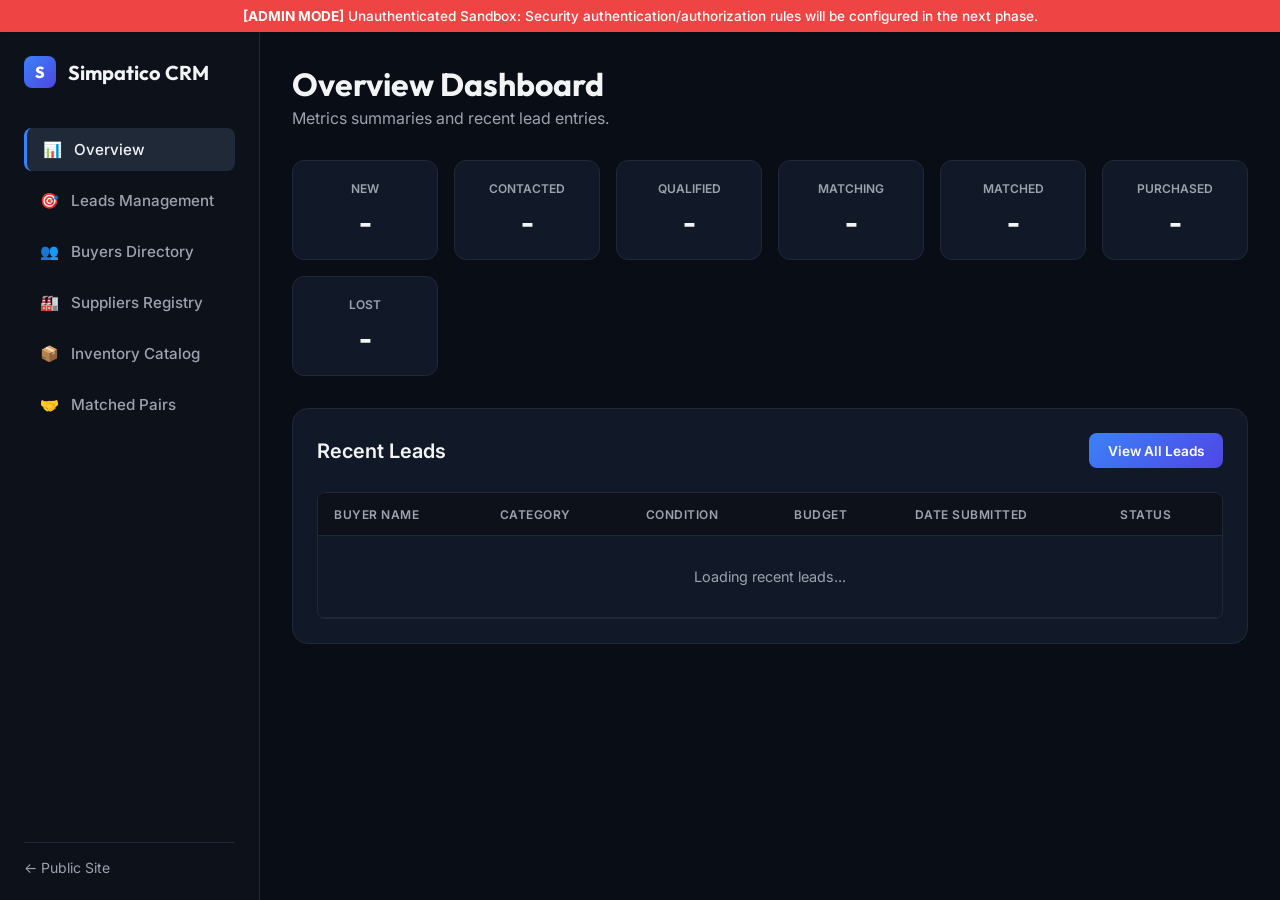
==== src/main/resources/static/admin/index.html @ 5948279e "feat: add admin CRM dashboard and public landing page request form" ====
<!DOCTYPE html>
<html lang="en">
<head>
    <meta charset="UTF-8">
    <meta name="viewport" content="width=device-width, initial-scale=1.0">
    <title>Simpatico CRM - Admin Dashboard</title>
    <!-- Modern Typography -->
    <link rel="preconnect" href="https://fonts.googleapis.com">
    <link rel="preconnect" href="https://fonts.gstatic.com" crossorigin>
    <link href="https://fonts.googleapis.com/css2?family=Inter:wght@300;400;500;600;700&family=Outfit:wght@400;500;600;700;800&display=swap" rel="stylesheet">
    <link rel="stylesheet" href="admin.css">
</head>
<body>

    <!-- Security Alert Header -->
    <div class="security-alert-bar">
        <span><strong>[ADMIN MODE]</strong> Unauthenticated Sandbox: Security authentication/authorization rules will be configured in the next phase.</span>
    </div>

    <div class="app-container">
        <!-- Sidebar Navigation -->
        <aside class="sidebar">
            <div class="brand">
                <span class="logo-icon">S</span>
                <h2>Simpatico CRM</h2>
            </div>
            <nav class="menu">
                <button class="menu-item active" data-tab="dashboard">
                    <span class="menu-icon">📊</span> Overview
                </button>
                <button class="menu-item" data-tab="leads">
                    <span class="menu-icon">🎯</span> Leads Management
                </button>
                <button class="menu-item" data-tab="buyers">
                    <span class="menu-icon">👥</span> Buyers Directory
                </button>
                <button class="menu-item" data-tab="suppliers">
                    <span class="menu-icon">🏭</span> Suppliers Registry
                </button>
                <button class="menu-item" data-tab="inventory">
                    <span class="menu-icon">📦</span> Inventory Catalog
                </button>
                <button class="menu-item" data-tab="matches">
                    <span class="menu-icon">🤝</span> Matched Pairs
                </button>
            </nav>
            <div class="sidebar-footer">
                <a href="/index.html" class="public-link">← Public Site</a>
            </div>
        </aside>

        <!-- Main Content Area -->
        <main class="main-content">
            
            <!-- Tab: Dashboard -->
            <section id="tab-dashboard" class="tab-content active">
                <div class="tab-header">
                    <h1>Overview Dashboard</h1>
                    <p>Metrics summaries and recent lead entries.</p>
                </div>

                <!-- Status Metric Grid -->
                <div class="metrics-grid" id="dashboardMetrics">
                    <div class="metric-card">
                        <h3>NEW</h3>
                        <div class="value" id="count-NEW">-</div>
                    </div>
                    <div class="metric-card">
                        <h3>CONTACTED</h3>
                        <div class="value" id="count-CONTACTED">-</div>
                    </div>
                    <div class="metric-card">
                        <h3>QUALIFIED</h3>
                        <div class="value" id="count-QUALIFIED">-</div>
                    </div>
                    <div class="metric-card">
                        <h3>MATCHING</h3>
                        <div class="value" id="count-MATCHING">-</div>
                    </div>
                    <div class="metric-card">
                        <h3>MATCHED</h3>
                        <div class="value" id="count-MATCHED">-</div>
                    </div>
                    <div class="metric-card">
                        <h3>PURCHASED</h3>
                        <div class="value" id="count-PURCHASED">-</div>
                    </div>
                    <div class="metric-card">
                        <h3>LOST</h3>
                        <div class="value" id="count-LOST">-</div>
                    </div>
                </div>

                <!-- Recent Leads Section -->
                <div class="section-card">
                    <div class="section-header">
                        <h2>Recent Leads</h2>
                        <button class="btn btn-primary" onclick="switchTab('leads')">View All Leads</button>
                    </div>
                    <div class="table-container">
                        <table class="data-table">
                            <thead>
                                <tr>
                                    <th>Buyer Name</th>
                                    <th>Category</th>
                                    <th>Condition</th>
                                    <th>Budget</th>
                                    <th>Date Submitted</th>
                                    <th>Status</th>
                                </tr>
                            </thead>
                            <tbody id="recentLeadsTable">
                                <tr><td colspan="6" class="placeholder-row">Loading recent leads...</td></tr>
                            </tbody>
                        </table>
                    </div>
                </div>
            </section>

            <!-- Tab: Leads -->
            <section id="tab-leads" class="tab-content">
                <div class="tab-header">
                    <h1>Leads Management</h1>
                    <p>Track purchasing requirements, match buyers with liquidation packages, and qualify accounts.</p>
                </div>

                <div class="filter-bar">
                    <div class="search-input">
                        <input type="text" id="leadSearch" placeholder="Search by Buyer Name or Company...">
                    </div>
                    <div class="select-input">
                        <select id="leadStatusFilter">
                            <option value="">All Statuses</option>
                            <option value="NEW">NEW</option>
                            <option value="CONTACTED">CONTACTED</option>
                            <option value="QUALIFIED">QUALIFIED</option>
                            <option value="MATCHING">MATCHING</option>
                            <option value="MATCHED">MATCHED</option>
                            <option value="NEGOTIATING">NEGOTIATING</option>
                            <option value="PURCHASED">PURCHASED</option>
                            <option value="LOST">LOST</option>
                        </select>
                    </div>
                </div>

                <div class="table-container">
                    <table class="data-table">
                        <thead>
                            <tr>
                                <th>Buyer Name</th>
                                <th>Company</th>
                                <th>Category</th>
                                <th>Condition</th>
                                <th>Budget</th>
                                <th>Status</th>
                                <th>Action</th>
                            </tr>
                        </thead>
                        <tbody id="leadsTableBody">
                            <!-- Populated dynamically -->
                        </tbody>
                    </table>
                </div>
            </section>

            <!-- Tab: Buyers -->
            <section id="tab-buyers" class="tab-content">
                <div class="tab-header">
                    <h1>Buyers Directory</h1>
                    <p>Wholesale liquidation accounts and active profiles.</p>
                </div>

                <div class="filter-bar">
                    <div class="search-input">
                        <input type="text" id="buyerSearch" placeholder="Search by First/Last name or Email...">
                    </div>
                </div>

                <div class="table-container">
                    <table class="data-table">
                        <thead>
                            <tr>
                                <th>Name</th>
                                <th>Company</th>
                                <th>Email</th>
                                <th>Phone</th>
                                <th>Location</th>
                                <th>Status</th>
                                <th>Action</th>
                            </tr>
                        </thead>
                        <tbody id="buyersTableBody">
                            <!-- Populated dynamically -->
                        </tbody>
                    </table>
                </div>
            </section>

            <!-- Tab: Suppliers -->
            <section id="tab-suppliers" class="tab-content">
                <div class="tab-header">
                    <h1>Suppliers Registry</h1>
                    <p>Liquidation centers, wholesale distributors, and suppliers profiles.</p>
                </div>

                <div class="filter-bar">
                    <div class="search-input">
                        <input type="text" id="supplierSearch" placeholder="Search by Company or Contact name...">
                    </div>
                </div>

                <div class="table-container">
                    <table class="data-table">
                        <thead>
                            <tr>
                                <th>Company Name</th>
                                <th>Contact Name</th>
                                <th>Email</th>
                                <th>Phone</th>
                                <th>Website</th>
                                <th>Status</th>
                                <th>Action</th>
                            </tr>
                        </thead>
                        <tbody id="suppliersTableBody">
                            <!-- Populated dynamically -->
                        </tbody>
                    </table>
                </div>
            </section>

            <!-- Tab: Inventory -->
            <section id="tab-inventory" class="tab-content">
                <div class="tab-header">
                    <h1>Inventory Catalog</h1>
                    <p>Available wholesale packages, returns lots, and surplus stocks.</p>
                </div>

                <div class="filter-bar multiline">
                    <div class="search-input">
                        <input type="text" id="inventorySearch" placeholder="Search by title or description...">
                    </div>
                    <div class="select-input">
                        <input type="text" id="inventoryCategoryFilter" placeholder="Category filter...">
                    </div>
                    <div class="select-input">
                        <input type="text" id="inventoryConditionFilter" placeholder="Condition filter...">
                    </div>
                    <div class="select-input">
                        <select id="inventoryStatusFilter">
                            <option value="">All Statuses</option>
                            <option value="AVAILABLE">AVAILABLE</option>
                            <option value="RESERVED">RESERVED</option>
                            <option value="SOLD">SOLD</option>
                            <option value="INACTIVE">INACTIVE</option>
                        </select>
                    </div>
                </div>

                <div class="table-container">
                    <table class="data-table">
                        <thead>
                            <tr>
                                <th>Offering Title</th>
                                <th>Supplier</th>
                                <th>Category</th>
                                <th>Condition</th>
                                <th>Price</th>
                                <th>Quantity</th>
                                <th>Status</th>
                                <th>Action</th>
                            </tr>
                        </thead>
                        <tbody id="inventoryTableBody">
                            <!-- Populated dynamically -->
                        </tbody>
                    </table>
                </div>
            </section>

            <!-- Tab: Matches -->
            <section id="tab-matches" class="tab-content">
                <div class="tab-header">
                    <h1>Matched Pairs</h1>
                    <p>Administrative review registry for proposed matches between Buyer Leads and Supplier Inventory.</p>
                </div>

                <div class="table-container">
                    <table class="data-table">
                        <thead>
                            <tr>
                                <th>Buyer Lead Details</th>
                                <th>Matched Inventory</th>
                                <th>Status</th>
                                <th>Date Matched</th>
                                <th>Action</th>
                            </tr>
                        </thead>
                        <tbody id="matchesTableBody">
                            <!-- Populated dynamically -->
                        </tbody>
                    </table>
                </div>
            </section>
        </main>
    </div>

    <!-- Modal: Lead Details & Match Evaluator -->
    <div id="leadModal" class="modal">
        <div class="modal-content large">
            <span class="close-btn" onclick="closeModal('leadModal')">&times;</span>
            <h2 class="modal-title">Lead Requirements Profile</h2>
            
            <div class="modal-details-grid">
                <!-- Buyer Details Pane -->
                <div class="details-card">
                    <h3>Buyer Contact Information</h3>
                    <div class="info-row"><strong>Name:</strong> <span id="lead-buyer-name">-</span></div>
                    <div class="info-row"><strong>Company:</strong> <span id="lead-buyer-company">-</span></div>
                    <div class="info-row"><strong>Email:</strong> <span id="lead-buyer-email">-</span></div>
                    <div class="info-row"><strong>Phone:</strong> <span id="lead-buyer-phone">-</span></div>
                </div>

                <!-- Requirements Pane -->
                <div class="details-card">
                    <h3>Purchasing Specifications</h3>
                    <div class="info-row"><strong>Category:</strong> <span id="lead-category">-</span></div>
                    <div class="info-row"><strong>Condition:</strong> <span id="lead-condition">-</span></div>
                    <div class="info-row"><strong>Target Quantity:</strong> <span id="lead-quantity">-</span></div>
                    <div class="info-row"><strong>Budget Cap:</strong> <span id="lead-budget">-</span></div>
                    <div class="info-row"><strong>Location Preference:</strong> <span id="lead-location">-</span></div>
                    <div class="info-row"><strong>Frequency:</strong> <span id="lead-frequency">-</span></div>
                </div>
            </div>

            <!-- Notes & Status Pane -->
            <div class="modal-action-bar">
                <div class="form-group flex-2">
                    <label for="leadStatusChange">Change Lead Status</label>
                    <select id="leadStatusChange">
                        <option value="NEW">NEW</option>
                        <option value="CONTACTED">CONTACTED</option>
                        <option value="QUALIFIED">QUALIFIED</option>
                        <option value="MATCHING">MATCHING</option>
                        <option value="MATCHED">MATCHED</option>
                        <option value="NEGOTIATING">NEGOTIATING</option>
                        <option value="PURCHASED">PURCHASED</option>
                        <option value="LOST">LOST</option>
                    </select>
                </div>
                <div class="form-group flex-1">
                    <label>&nbsp;</label>
                    <button class="btn btn-primary" id="saveLeadStatusBtn">Update Status</button>
                </div>
            </div>

            <div class="form-group" style="margin-top: 1rem;">
                <label for="leadRequirements">Requirements Notes / Details</label>
                <textarea id="leadRequirements" readonly></textarea>
            </div>

            <!-- Potential Matches Block -->
            <div class="potential-matches-container">
                <div class="section-header">
                    <h3>Potential Inventory Matches</h3>
                    <button class="btn btn-secondary" id="triggerMatchEngineBtn">Run Match Engine Scorer</button>
                </div>
                <div class="potential-list" id="potentialMatchesList">
                    <div class="placeholder-row">Run Scorer to discover inventory offerings matching these conditions.</div>
                </div>
            </div>
        </div>
    </div>

    <!-- Modal: Buyer Details -->
    <div id="buyerModal" class="modal">
        <div class="modal-content">
            <span class="close-btn" onclick="closeModal('buyerModal')">&times;</span>
            <h2 class="modal-title">Buyer Profile & History</h2>
            
            <div class="info-panel">
                <div class="info-row"><strong>Full Name:</strong> <span id="buyer-name">-</span></div>
                <div class="info-row"><strong>Company:</strong> <span id="buyer-company">-</span></div>
                <div class="info-row"><strong>Email:</strong> <span id="buyer-email">-</span></div>
                <div class="info-row"><strong>Phone:</strong> <span id="buyer-phone">-</span></div>
                <div class="info-row"><strong>Status:</strong> <span id="buyer-status">-</span></div>
            </div>

            <h3 style="margin: 1.5rem 0 0.5rem 0;">Request Lead History</h3>
            <div class="table-container mini">
                <table class="data-table">
                    <thead>
                        <tr>
                            <th>Category</th>
                            <th>Condition</th>
                            <th>Budget</th>
                            <th>Status</th>
                        </tr>
                    </thead>
                    <tbody id="buyerLeadsHistory">
                        <!-- Populated dynamically -->
                    </tbody>
                </table>
            </div>
        </div>
    </div>

    <!-- Modal: Supplier Details -->
    <div id="supplierModal" class="modal">
        <div class="modal-content">
            <span class="close-btn" onclick="closeModal('supplierModal')">&times;</span>
            <h2 class="modal-title">Supplier Details & Inventory</h2>

            <div class="info-panel">
                <div class="info-row"><strong>Company:</strong> <span id="supplier-company">-</span></div>
                <div class="info-row"><strong>Contact:</strong> <span id="supplier-contact">-</span></div>
                <div class="info-row"><strong>Email:</strong> <span id="supplier-email">-</span></div>
                <div class="info-row"><strong>Phone:</strong> <span id="supplier-phone">-</span></div>
                <div class="info-row"><strong>Website:</strong> <span id="supplier-website">-</span></div>
                <div class="info-row"><strong>Status:</strong> <span id="supplier-status">-</span></div>
            </div>

            <h3 style="margin: 1.5rem 0 0.5rem 0;">Associated Inventory Offerings</h3>
            <div class="table-container mini">
                <table class="data-table">
                    <thead>
                        <tr>
                            <th>Title</th>
                            <th>Category</th>
                            <th>Condition</th>
                            <th>Price</th>
                            <th>Status</th>
                        </tr>
                    </thead>
                    <tbody id="supplierInventoryList">
                        <!-- Populated dynamically -->
                    </tbody>
                </table>
            </div>
        </div>
    </div>

    <!-- Modal: Inventory Details -->
    <div id="inventoryModal" class="modal">
        <div class="modal-content">
            <span class="close-btn" onclick="closeModal('inventoryModal')">&times;</span>
            <h2 class="modal-title">Inventory Lot Details</h2>

            <div class="info-panel">
                <div class="info-row"><strong>Title:</strong> <span id="inv-title">-</span></div>
                <div class="info-row"><strong>Category:</strong> <span id="inv-category">-</span></div>
                <div class="info-row"><strong>Condition:</strong> <span id="inv-condition">-</span></div>
                <div class="info-row"><strong>Quantity:</strong> <span id="inv-quantity">-</span></div>
                <div class="info-row"><strong>Asking Price:</strong> <span id="inv-price">-</span></div>
                <div class="info-row"><strong>Location:</strong> <span id="inv-location">-</span></div>
                <div class="info-row"><strong>Status:</strong> <span id="inv-status">-</span></div>
            </div>

            <h3 style="margin: 1.5rem 0 0.5rem 0;">Supplier Information</h3>
            <div class="info-panel">
                <div class="info-row"><strong>Company Name:</strong> <span id="inv-supplier-company">-</span></div>
                <div class="info-row"><strong>Contact Person:</strong> <span id="inv-supplier-contact">-</span></div>
                <div class="info-row"><strong>Email Address:</strong> <span id="inv-supplier-email">-</span></div>
            </div>

            <div class="form-group" style="margin-top: 1rem;">
                <label for="invDescription">Lot Description</label>
                <textarea id="invDescription" readonly></textarea>
            </div>
        </div>
    </div>

    <!-- Modal: Match Pair Detail / Status Action -->
    <div id="matchModal" class="modal">
        <div class="modal-content">
            <span class="close-btn" onclick="closeModal('matchModal')">&times;</span>
            <h2 class="modal-title">Match Pair Administration</h2>

            <div class="info-panel">
                <div class="info-row"><strong>Buyer Lead:</strong> <span id="match-buyer-desc">-</span></div>
                <div class="info-row"><strong>Inventory Offering:</strong> <span id="match-inv-desc">-</span></div>
                <div class="info-row"><strong>Status:</strong> <span id="match-current-status">-</span></div>
            </div>

            <div class="modal-action-bar" style="margin-top: 1.5rem;">
                <div class="form-group flex-2">
                    <label for="matchStatusSelect">Transition Status</label>
                    <select id="matchStatusSelect">
                        <option value="INITIAL">INITIAL</option>
                        <option value="REVIEWED">REVIEWED</option>
                        <option value="PRESENTED">PRESENTED</option>
                        <option value="ACCEPTED">ACCEPTED</option>
                        <option value="REJECTED">REJECTED</option>
                        <option value="EXPIRED">EXPIRED</option>
                    </select>
                </div>
            </div>

            <div class="form-group" style="margin-top: 1rem;">
                <label for="matchNotesInput">Administrative Match Notes</label>
                <textarea id="matchNotesInput" placeholder="Add details about negotiations, contact dates, or status decisions..."></textarea>
            </div>

            <button class="btn btn-primary full-width" id="saveMatchStatusBtn" style="margin-top: 1rem;">Save Match Settings</button>
        </div>
    </div>

    <script src="admin.js"></script>
</body>
</html>
---- src/main/resources/static/admin/admin.css ----
/* Modern CSS Reset & Variable Definitions */
:root {
    --bg-color: #090d16;
    --card-bg: #111827;
    --card-border: #1f2937;
    --sidebar-bg: #0d111a;
    --accent-primary: #3b82f6;
    --accent-glow: rgba(59, 130, 246, 0.15);
    --text-primary: #f3f4f6;
    --text-secondary: #9ca3af;
    --input-bg: #1f2937;
    --input-border: #374151;
    --btn-primary-bg: linear-gradient(135deg, #3b82f6, #4f46e5);
    
    /* Status Badge Colors */
    --badge-new: #3b82f6;
    --badge-contacted: #f59e0b;
    --badge-qualified: #10b981;
    --badge-matching: #8b5cf6;
    --badge-matched: #ec4899;
    --badge-negotiating: #14b8a6;
    --badge-purchased: #059669;
    --badge-lost: #ef4444;
}

* {
    box-sizing: border-box;
    margin: 0;
    padding: 0;
}

body {
    font-family: 'Inter', sans-serif;
    background-color: var(--bg-color);
    color: var(--text-primary);
    min-height: 100vh;
    display: flex;
    flex-direction: column;
    overflow-x: hidden;
}

/* Security Alert Bar */
.security-alert-bar {
    background-color: #ef4444;
    color: white;
    font-size: 0.85rem;
    padding: 0.5rem 1rem;
    text-align: center;
    font-weight: 500;
    box-shadow: 0 2px 4px rgba(0, 0, 0, 0.1);
    z-index: 1000;
}

/* Page Frame Structure */
.app-container {
    display: flex;
    flex: 1;
    height: calc(100vh - 29px);
    overflow: hidden;
}

/* Sidebar Navigation styles */
.sidebar {
    width: 260px;
    background-color: var(--sidebar-bg);
    border-right: 1px solid var(--card-border);
    display: flex;
    flex-direction: column;
    padding: 1.5rem;
}

.brand {
    display: flex;
    align-items: center;
    gap: 0.75rem;
    margin-bottom: 2.5rem;
}

.logo-icon {
    background: var(--btn-primary-bg);
    width: 32px;
    height: 32px;
    border-radius: 0.5rem;
    display: flex;
    align-items: center;
    justify-content: center;
    font-weight: 800;
    color: white;
    font-family: 'Outfit', sans-serif;
}

.brand h2 {
    font-family: 'Outfit', sans-serif;
    font-size: 1.25rem;
    font-weight: 700;
}

.menu {
    display: flex;
    flex-direction: column;
    gap: 0.5rem;
    flex: 1;
}

.menu-item {
    background: none;
    border: none;
    padding: 0.75rem 1rem;
    color: var(--text-secondary);
    font-family: inherit;
    font-size: 0.95rem;
    font-weight: 500;
    text-align: left;
    border-radius: 0.5rem;
    cursor: pointer;
    transition: all 0.2s ease;
    display: flex;
    align-items: center;
    gap: 0.75rem;
}

.menu-item:hover, .menu-item.active {
    background-color: var(--card-border);
    color: var(--text-primary);
}

.menu-item.active {
    border-left: 3px solid var(--accent-primary);
}

.sidebar-footer {
    padding-top: 1rem;
    border-top: 1px solid var(--card-border);
}

.public-link {
    color: var(--text-secondary);
    text-decoration: none;
    font-size: 0.875rem;
    display: block;
    transition: color 0.2s ease;
}

.public-link:hover {
    color: var(--accent-primary);
}

/* Main Content Styles */
.main-content {
    flex: 1;
    padding: 2rem;
    overflow-y: auto;
    background-color: var(--bg-color);
}

.tab-content {
    display: none;
}

.tab-content.active {
    display: block;
}

.tab-header {
    margin-bottom: 2rem;
}

.tab-header h1 {
    font-family: 'Outfit', sans-serif;
    font-size: 2rem;
    font-weight: 700;
    margin-bottom: 0.25rem;
}

.tab-header p {
    color: var(--text-secondary);
    font-size: 1rem;
}

/* Dashboard Metric Grid layout */
.metrics-grid {
    display: grid;
    grid-template-columns: repeat(auto-fit, minmax(130px, 1fr));
    gap: 1rem;
    margin-bottom: 2rem;
}

.metric-card {
    background-color: var(--card-bg);
    border: 1px solid var(--card-border);
    border-radius: 0.75rem;
    padding: 1.25rem;
    text-align: center;
}

.metric-card h3 {
    font-size: 0.75rem;
    font-weight: 600;
    color: var(--text-secondary);
    margin-bottom: 0.5rem;
    text-transform: uppercase;
}

.metric-card .value {
    font-family: 'Outfit', sans-serif;
    font-size: 1.75rem;
    font-weight: 700;
    color: var(--text-primary);
}

/* Sections and Tables */
.section-card {
    background-color: var(--card-bg);
    border: 1px solid var(--card-border);
    border-radius: 1rem;
    padding: 1.5rem;
    margin-bottom: 2rem;
}

.section-header {
    display: flex;
    justify-content: space-between;
    align-items: center;
    margin-bottom: 1.5rem;
}

.section-header h2 {
    font-size: 1.25rem;
    font-weight: 600;
}

.table-container {
    overflow-x: auto;
    border-radius: 0.5rem;
    border: 1px solid var(--card-border);
}

.table-container.mini {
    max-height: 250px;
    overflow-y: auto;
}

.data-table {
    width: 100%;
    border-collapse: collapse;
    text-align: left;
    font-size: 0.9rem;
}

.data-table th, .data-table td {
    padding: 0.85rem 1rem;
    border-bottom: 1px solid var(--card-border);
}

.data-table th {
    background-color: var(--sidebar-bg);
    color: var(--text-secondary);
    font-weight: 600;
    text-transform: uppercase;
    font-size: 0.75rem;
    letter-spacing: 0.5px;
}

.data-table tbody tr:hover {
    background-color: rgba(255, 255, 255, 0.02);
}

.placeholder-row {
    text-align: center;
    color: var(--text-secondary);
    padding: 2rem !important;
}

/* Filter components */
.filter-bar {
    display: flex;
    gap: 1rem;
    margin-bottom: 1.5rem;
}

.filter-bar.multiline {
    display: grid;
    grid-template-columns: repeat(auto-fit, minmax(200px, 1fr));
}

.search-input, .select-input {
    flex: 1;
}

input, select, textarea {
    background-color: var(--input-bg);
    border: 1px solid var(--input-border);
    border-radius: 0.5rem;
    padding: 0.65rem 1rem;
    color: var(--text-primary);
    font-family: inherit;
    font-size: 0.9rem;
    outline: none;
    width: 100%;
}

input:focus, select:focus, textarea:focus {
    border-color: var(--accent-primary);
}

/* Buttons */
.btn {
    border: none;
    border-radius: 0.5rem;
    padding: 0.6rem 1.2rem;
    font-weight: 600;
    cursor: pointer;
    font-family: inherit;
    font-size: 0.85rem;
    transition: opacity 0.2s ease;
}

.btn-primary {
    background: var(--btn-primary-bg);
    color: white;
}

.btn-secondary {
    background-color: var(--card-border);
    color: var(--text-primary);
    border: 1px solid var(--input-border);
}

.btn:hover {
    opacity: 0.9;
}

.btn-small {
    padding: 0.4rem 0.8rem;
    font-size: 0.75rem;
}

/* Status Badges */
.badge {
    display: inline-block;
    padding: 0.25rem 0.6rem;
    border-radius: 9999px;
    font-size: 0.75rem;
    font-weight: 600;
    text-transform: uppercase;
}

.badge-new { background-color: rgba(59, 130, 246, 0.15); color: var(--badge-new); }
.badge-contacted { background-color: rgba(245, 158, 11, 0.15); color: var(--badge-contacted); }
.badge-qualified { background-color: rgba(16, 185, 129, 0.15); color: var(--badge-qualified); }
.badge-matching { background-color: rgba(139, 92, 246, 0.15); color: var(--badge-matching); }
.badge-matched { background-color: rgba(236, 72, 153, 0.15); color: var(--badge-matched); }
.badge-negotiating { background-color: rgba(20, 184, 166, 0.15); color: var(--badge-negotiating); }
.badge-purchased { background-color: rgba(5, 150, 105, 0.15); color: var(--badge-purchased); }
.badge-lost { background-color: rgba(239, 68, 68, 0.15); color: var(--badge-lost); }

/* Modal overlay */
.modal {
    display: none;
    position: fixed;
    top: 0;
    left: 0;
    width: 100%;
    height: 100%;
    background-color: rgba(0, 0, 0, 0.6);
    z-index: 2000;
    align-items: center;
    justify-content: center;
    padding: 1.5rem;
}

.modal.active {
    display: flex;
}

.modal-content {
    background-color: var(--card-bg);
    border: 1px solid var(--card-border);
    border-radius: 1rem;
    width: 100%;
    max-width: 550px;
    padding: 2rem;
    position: relative;
    max-height: 90vh;
    overflow-y: auto;
}

.modal-content.large {
    max-width: 850px;
}

.close-btn {
    position: absolute;
    top: 1rem;
    right: 1.25rem;
    font-size: 1.5rem;
    color: var(--text-secondary);
    cursor: pointer;
}

.close-btn:hover {
    color: var(--text-primary);
}

.modal-title {
    font-family: 'Outfit', sans-serif;
    font-size: 1.5rem;
    font-weight: 700;
    margin-bottom: 1.5rem;
}

/* Modal details structures */
.modal-details-grid {
    display: grid;
    grid-template-columns: 1fr 1fr;
    gap: 1.5rem;
    margin-bottom: 1.5rem;
}

@media (max-width: 768px) {
    .modal-details-grid {
        grid-template-columns: 1fr;
    }
}

.details-card {
    background-color: rgba(255, 255, 255, 0.02);
    border: 1px solid var(--card-border);
    border-radius: 0.75rem;
    padding: 1.25rem;
}

.details-card h3 {
    font-size: 0.95rem;
    font-weight: 600;
    margin-bottom: 0.75rem;
    color: var(--accent-primary);
}

.info-panel {
    background-color: rgba(255, 255, 255, 0.02);
    border: 1px solid var(--card-border);
    border-radius: 0.75rem;
    padding: 1.25rem;
    margin-bottom: 1.5rem;
}

.info-row {
    font-size: 0.9rem;
    margin-bottom: 0.5rem;
}

.info-row:last-child {
    margin-bottom: 0;
}

.modal-action-bar {
    display: flex;
    gap: 1rem;
    background-color: rgba(255, 255, 255, 0.02);
    border: 1px solid var(--card-border);
    border-radius: 0.75rem;
    padding: 1rem;
    align-items: flex-end;
}

.form-group {
    display: flex;
    flex-direction: column;
    gap: 0.35rem;
}

.form-group.flex-1 { flex: 1; }
.form-group.flex-2 { flex: 2; }
.form-group label {
    font-size: 0.75rem;
    font-weight: 600;
    color: var(--text-secondary);
}

textarea {
    resize: vertical;
    min-height: 80px;
}

/* Matching Inspector lists */
.potential-matches-container {
    margin-top: 1.5rem;
}

.potential-list {
    display: flex;
    flex-direction: column;
    gap: 0.75rem;
    margin-top: 0.75rem;
}

.match-item {
    background-color: rgba(255, 255, 255, 0.015);
    border: 1px solid var(--card-border);
    border-radius: 0.5rem;
    padding: 1rem;
    display: flex;
    justify-content: space-between;
    align-items: center;
}

.match-item-info {
    font-size: 0.85rem;
}

.match-item-title {
    font-weight: 600;
    margin-bottom: 0.25rem;
}

/* Scrollbars custom overrides */
::-webkit-scrollbar {
    width: 6px;
    height: 6px;
}

::-webkit-scrollbar-track {
    background: var(--bg-color);
}

::-webkit-scrollbar-thumb {
    background: var(--card-border);
    border-radius: 3px;
}

::-webkit-scrollbar-thumb:hover {
    background: var(--text-secondary);
}
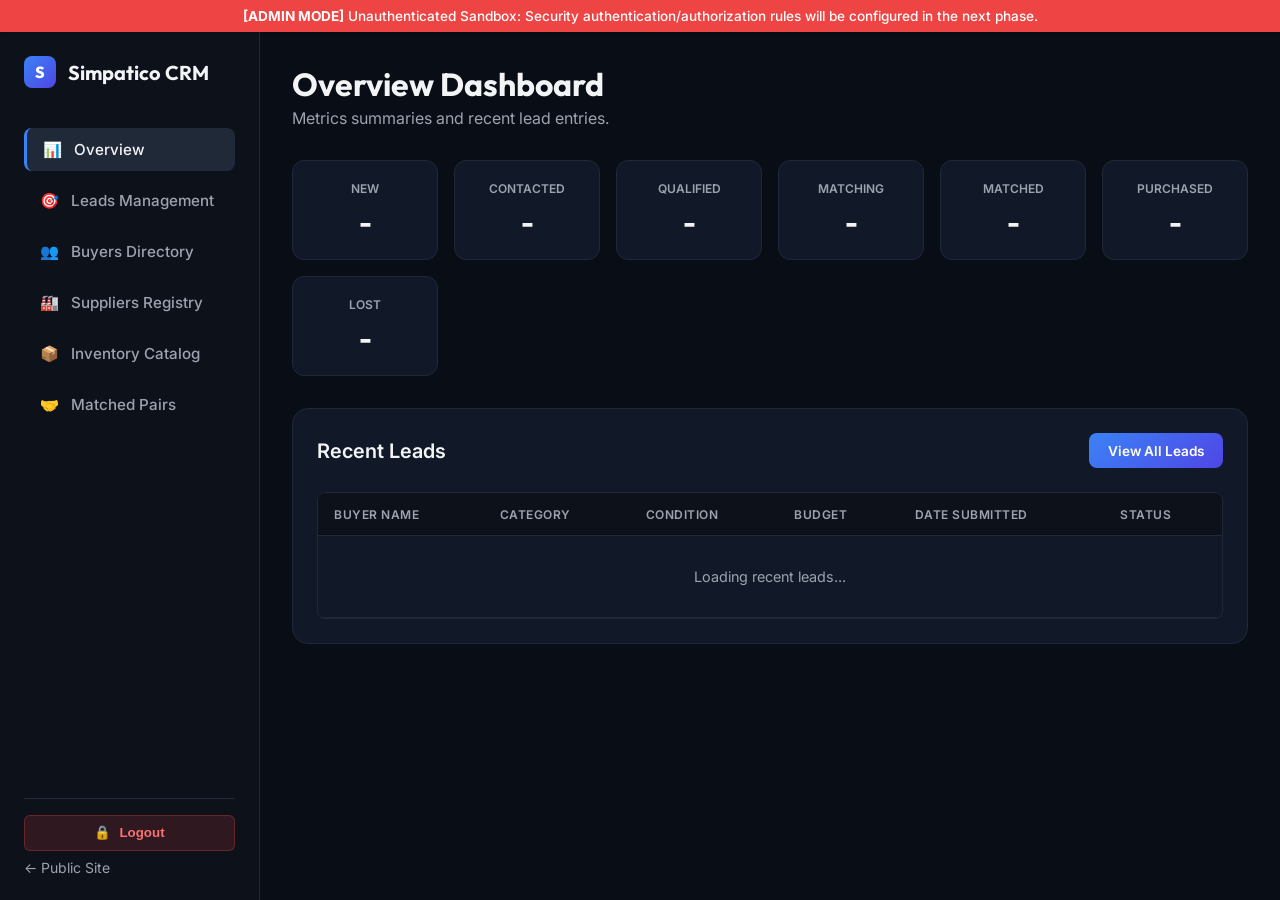
==== commit adfc14f5: "feat: add logout button and lead deletion endpoint to CRM admin dashboard" ====
--- a/src/main/resources/static/admin/index.html
+++ b/src/main/resources/static/admin/index.html
@@ -45,6 +45,11 @@
                 </button>
             </nav>
             <div class="sidebar-footer">
+                <form action="/admin/logout" method="POST" style="margin-bottom: 0.5rem;">
+                    <button type="submit" class="logout-btn" style="width: 100%; padding: 0.6rem; border-radius: 6px; background: rgba(239, 68, 68, 0.15); color: #f87171; border: 1px solid rgba(239, 68, 68, 0.3); font-weight: 600; cursor: pointer; display: flex; align-items: center; justify-content: center; gap: 0.5rem; transition: all 0.2s ease;">
+                        <span>🔒</span> Logout
+                    </button>
+                </form>
                 <a href="/index.html" class="public-link">← Public Site</a>
             </div>
         </aside>
@@ -352,6 +357,10 @@
                     <label>&nbsp;</label>
                     <button class="btn btn-primary" id="saveLeadStatusBtn">Update Status</button>
                 </div>
+                <div class="form-group flex-1">
+                    <label>&nbsp;</label>
+                    <button class="btn btn-danger" id="deleteLeadModalBtn" style="background-color: #ef4444; color: white; border: none; padding: 0.6rem 1rem; border-radius: 6px; font-weight: 600; cursor: pointer;">🗑️ Delete Lead</button>
+                </div>
             </div>
 
             <div class="form-group" style="margin-top: 1rem;">
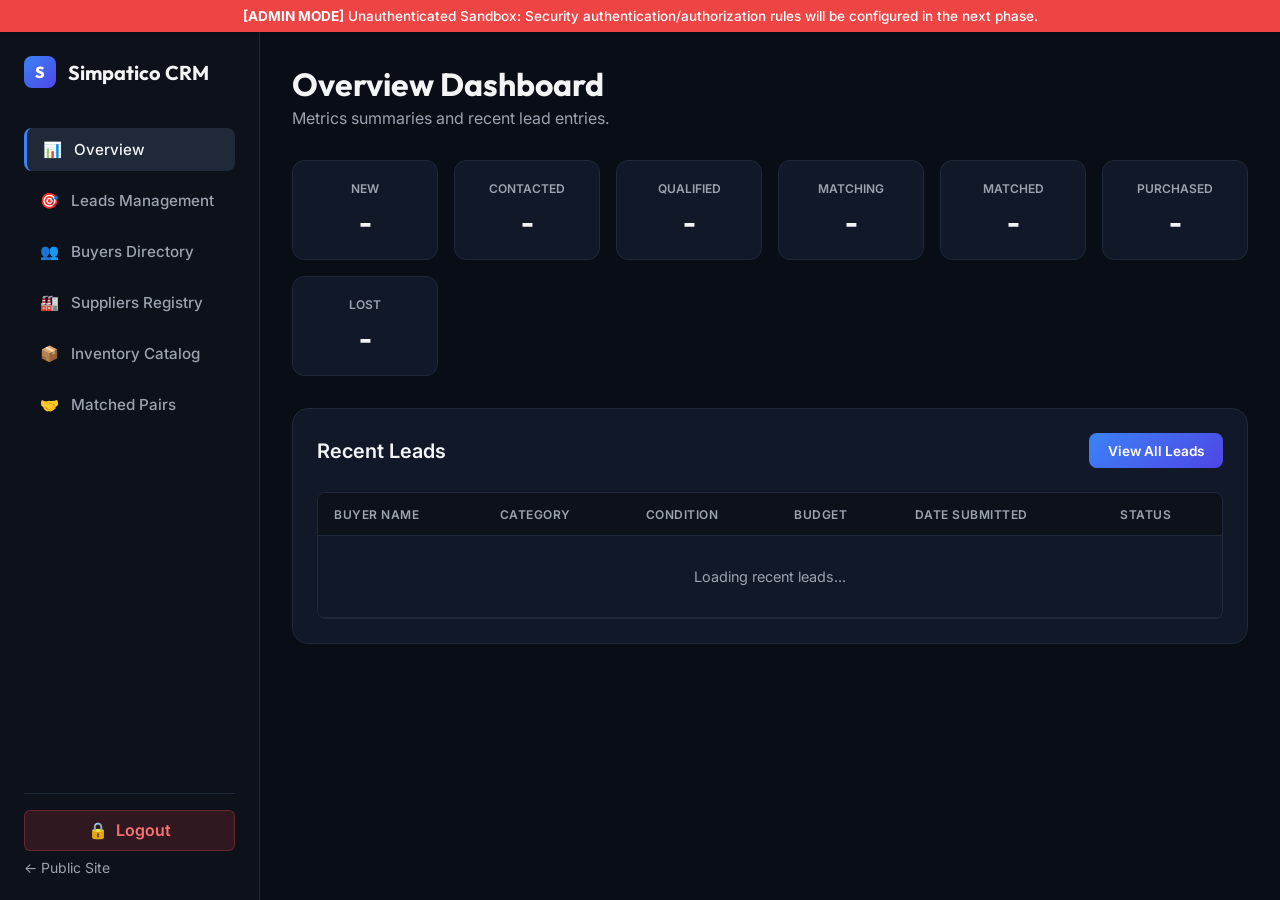
==== commit 725669c0: "fix: resolve CSRF 403 error on /admin/logout endpoint" ====
--- a/src/main/resources/static/admin/index.html
+++ b/src/main/resources/static/admin/index.html
@@ -45,11 +45,9 @@
                 </button>
             </nav>
             <div class="sidebar-footer">
-                <form action="/admin/logout" method="POST" style="margin-bottom: 0.5rem;">
-                    <button type="submit" class="logout-btn" style="width: 100%; padding: 0.6rem; border-radius: 6px; background: rgba(239, 68, 68, 0.15); color: #f87171; border: 1px solid rgba(239, 68, 68, 0.3); font-weight: 600; cursor: pointer; display: flex; align-items: center; justify-content: center; gap: 0.5rem; transition: all 0.2s ease;">
-                        <span>🔒</span> Logout
-                    </button>
-                </form>
+                <a href="/admin/logout" class="logout-btn" style="width: 100%; padding: 0.6rem; border-radius: 6px; background: rgba(239, 68, 68, 0.15); color: #f87171; border: 1px solid rgba(239, 68, 68, 0.3); font-weight: 600; text-decoration: none; display: flex; align-items: center; justify-content: center; gap: 0.5rem; margin-bottom: 0.5rem; transition: all 0.2s ease;">
+                    <span>🔒</span> Logout
+                </a>
                 <a href="/index.html" class="public-link">← Public Site</a>
             </div>
         </aside>
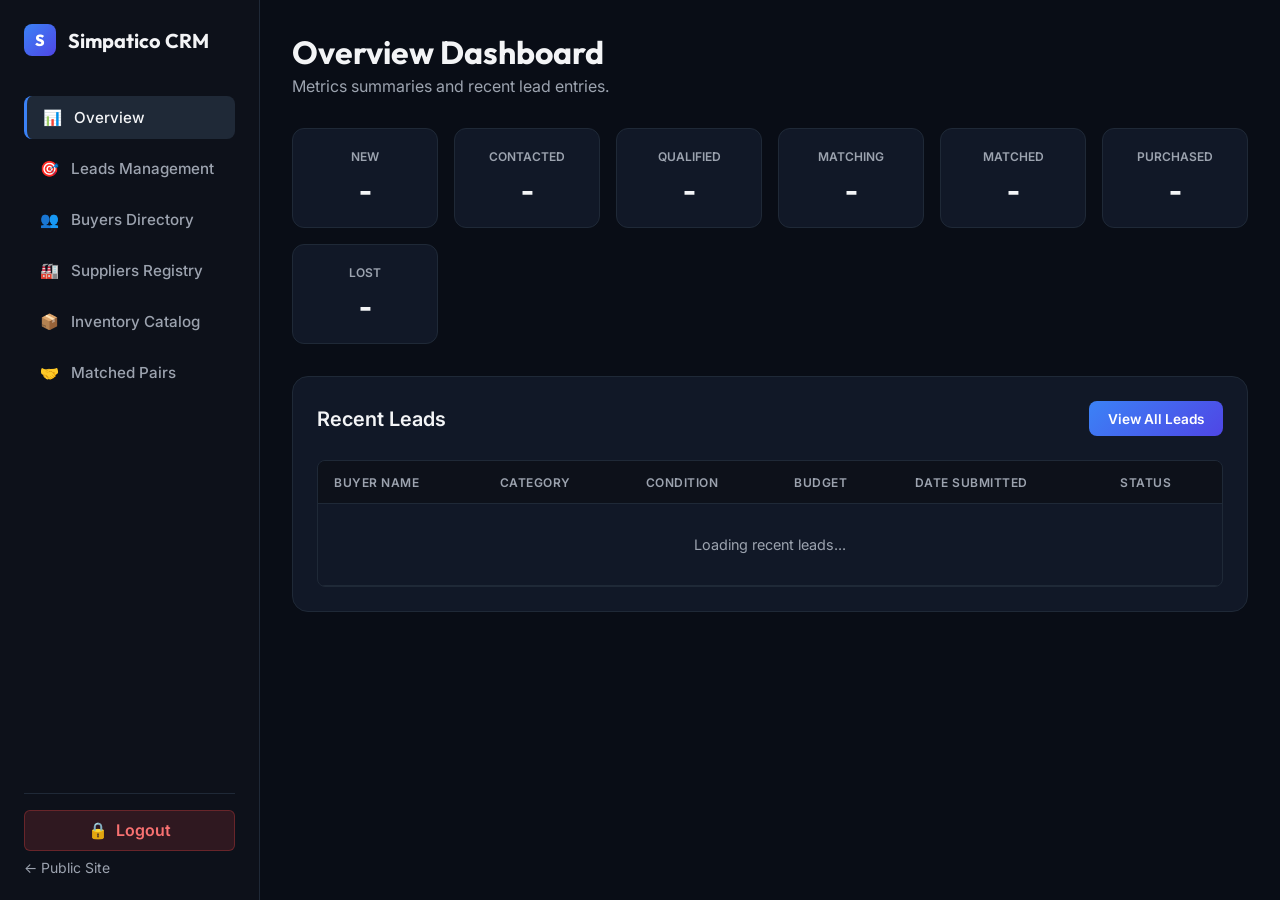
==== commit 70e1fdbe: "fix: remove sandbox security alert banner from production CRM dashboard" ====
--- a/src/main/resources/static/admin/index.html
+++ b/src/main/resources/static/admin/index.html
@@ -11,11 +11,6 @@
     <link rel="stylesheet" href="admin.css">
 </head>
 <body>
-
-    <!-- Security Alert Header -->
-    <div class="security-alert-bar">
-        <span><strong>[ADMIN MODE]</strong> Unauthenticated Sandbox: Security authentication/authorization rules will be configured in the next phase.</span>
-    </div>
 
     <div class="app-container">
         <!-- Sidebar Navigation -->
--- a/src/main/resources/static/admin/admin.css
+++ b/src/main/resources/static/admin/admin.css
@@ -39,23 +39,11 @@
     overflow-x: hidden;
 }
 
-/* Security Alert Bar */
-.security-alert-bar {
-    background-color: #ef4444;
-    color: white;
-    font-size: 0.85rem;
-    padding: 0.5rem 1rem;
-    text-align: center;
-    font-weight: 500;
-    box-shadow: 0 2px 4px rgba(0, 0, 0, 0.1);
-    z-index: 1000;
-}
-
 /* Page Frame Structure */
 .app-container {
     display: flex;
     flex: 1;
-    height: calc(100vh - 29px);
+    height: 100vh;
     overflow: hidden;
 }
 
